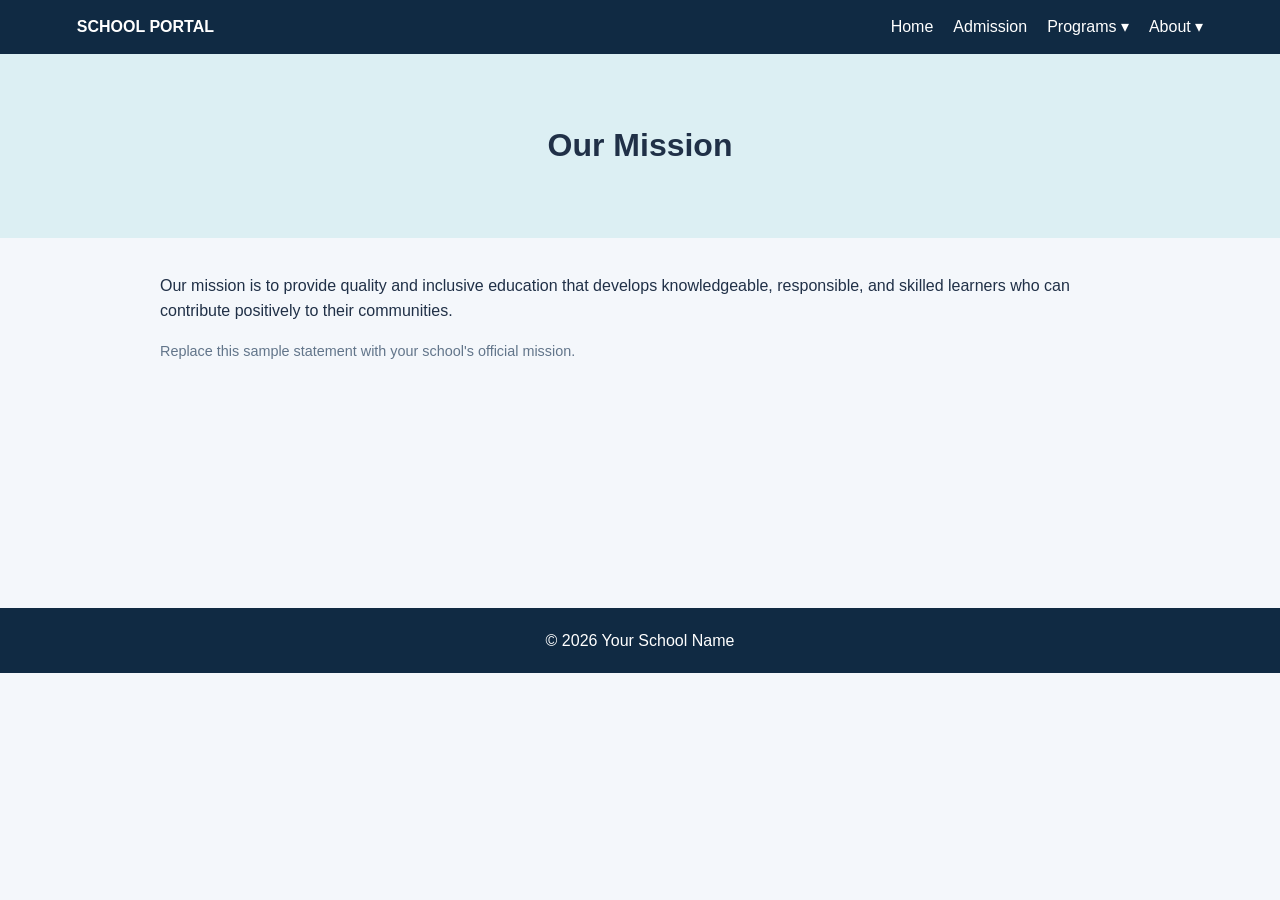
==== about-mission.html @ 91f7b9af "baicode" ====
<!DOCTYPE html>
<html lang="en">
<head>
    <meta charset="UTF-8">
    <meta name="viewport" content="width=device-width, initial-scale=1">
    <title>Mission</title>
    <link rel="stylesheet" href="assets/css/style.css">
    <script defer src="assets/js/script.js"></script>
</head>
<body>
    <nav>
        <a class="brand" href="index.html">SCHOOL PORTAL</a>
        <button class="menu" onclick="toggleMenu()">☰</button>
        <div id="links">
            <a href="index.html">Home</a>
            <a href="admission.html">Admission</a>
            <div class="drop">
                <span>Programs ▾</span>
                <div class="dropdown">
                    <a href="program-college.html">College</a>
                    <a href="program-shs.html">Senior High School</a>
                </div>
            </div>
            <div class="drop">
                <span>About ▾</span>
                <div class="dropdown">
                    <a href="about-mission.html">Mission</a>
                    <a href="about-vision.html">Vision</a>
                </div>
            </div>
        </div>
    </nav>

    <header class="pagehead">
        <h1>Our Mission</h1>
    </header>

    <main>
        <p>Our mission is to provide quality and inclusive education that develops knowledgeable, responsible, and skilled learners who can contribute positively to their communities.</p>
        <p class="note">Replace this sample statement with your school's official mission.</p>
    </main>

    <footer>© 2026 Your School Name</footer>
</body>
</html>
---- assets/css/style.css ----
* {
    box-sizing: border-box;
}

body {
    margin: 0;
    font: 16px Arial, sans-serif;
    color: #203047;
    background: #f4f7fb;
    line-height: 1.6;
}

nav {
    position: sticky;
    top: 0;
    z-index: 2;
    display: flex;
    align-items: center;
    justify-content: space-between;
    gap: 18px;
    padding: 14px 6%;
    color: white;
    background: #102a43;
}

.brand {
    color: white;
    font-weight: bold;
    text-decoration: none;
}

#links {
    display: flex;
    align-items: center;
    gap: 20px;
}

nav a,
nav span {
    color: white;
    text-decoration: none;
}

nav a:hover {
    color: #9ee7e5;
}

.drop {
    position: relative;
    cursor: pointer;
}

.dropdown {
    position: absolute;
    top: 100%;
    left: 0;
    display: none;
    min-width: 170px;
    padding: 10px;
    background: #102a43;
}

.dropdown a {
    display: block;
    padding: 6px;
}

.drop:hover .dropdown,
.drop:focus-within .dropdown {
    display: block;
}

.menu {
    display: none;
}

.hero {
    padding: 75px 20px;
    color: white;
    text-align: center;
    background: linear-gradient(135deg, #176b87, #102a43);
}

.hero h1 {
    margin: 12px 0;
    font-size: clamp(30px, 5vw, 48px);
}

.logo {
    display: inline-block;
    padding: 16px;
    border: 2px solid white;
    border-radius: 50%;
}

.btn {
    display: inline-block;
    padding: 10px 18px;
    border-radius: 7px;
    color: #102a43;
    background: #f9c74f;
    font-weight: bold;
    text-decoration: none;
}

.pagehead {
    padding: 45px 15px;
    background: #dceff3;
    text-align: center;
}

main {
    max-width: 1000px;
    min-height: 300px;
    margin: 35px auto;
    padding: 0 20px;
}

.cards {
    display: grid;
    grid-template-columns: repeat(auto-fit, minmax(210px, 1fr));
    gap: 16px;
    margin: 25px 0;
}

.cards a,
.cards article {
    display: block;
    padding: 22px;
    border-radius: 12px;
    color: #203047;
    background: white;
    box-shadow: 0 4px 14px #102a4310;
    text-decoration: none;
}

.cards a {
    font-weight: bold;
}

.cards small {
    display: block;
    margin-top: 8px;
    font-weight: normal;
}

.note {
    color: #62758a;
    font-size: 0.9rem;
}

footer {
    padding: 20px;
    color: white;
    background: #102a43;
    text-align: center;
}

footer a {
    color: #9ee7e5;
}

@media (max-width: 650px) {
    nav {
        flex-wrap: wrap;
    }

    .menu {
        display: block;
        padding: 6px 10px;
        border: 1px solid white;
        border-radius: 5px;
        color: white;
        background: transparent;
    }

    #links {
        display: none;
        flex-direction: column;
        align-items: flex-start;
        gap: 12px;
        width: 100%;
    }

    #links.show {
        display: flex;
    }

    .dropdown {
        position: static;
    }

    .drop:hover .dropdown {
        display: block;
    }
}
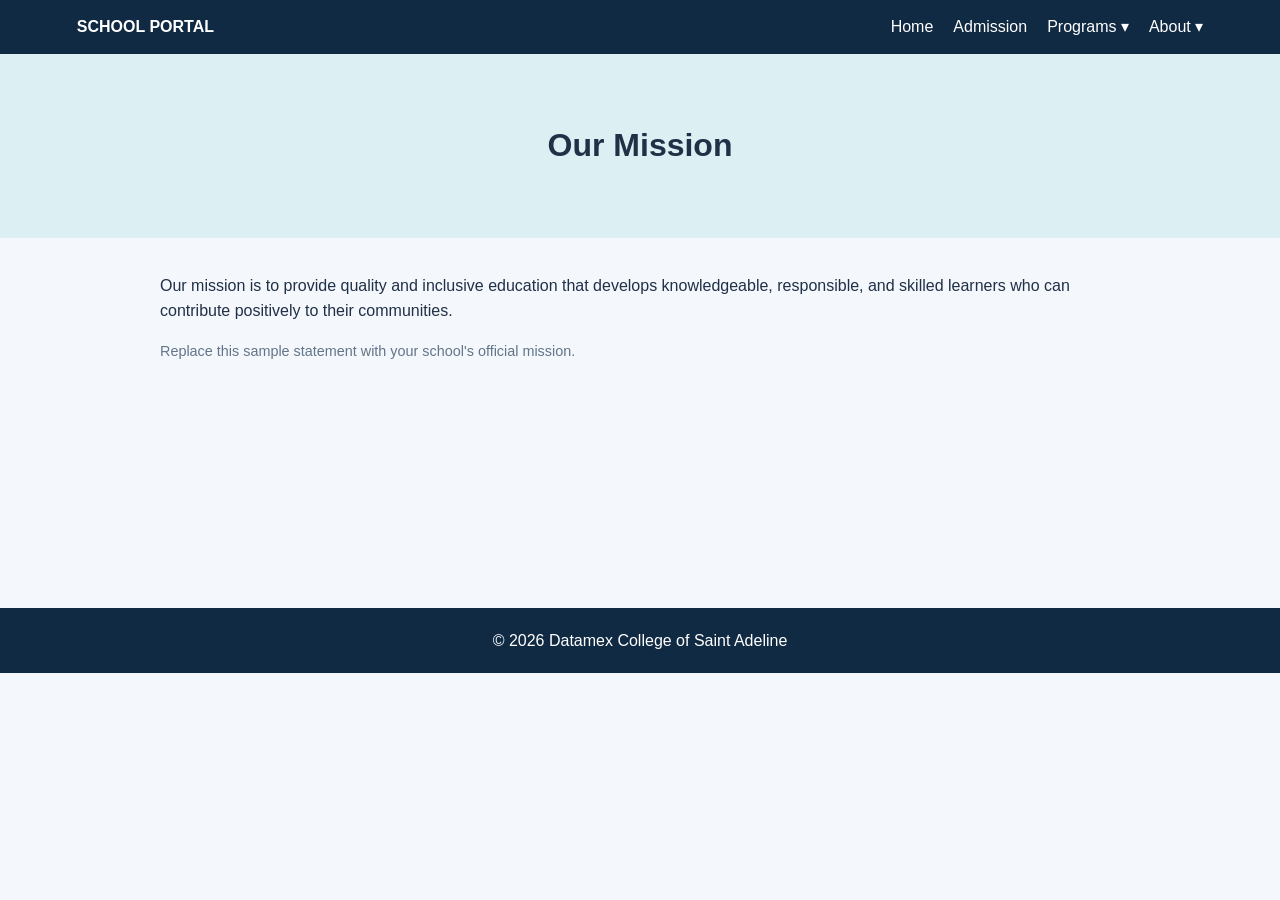
==== commit 5bffed81: "baa" ====
--- a/about-mission.html
+++ b/about-mission.html
@@ -40,6 +40,6 @@
         <p class="note">Replace this sample statement with your school's official mission.</p>
     </main>
 
-    <footer>© 2026 Your School Name</footer>
+    <footer>© 2026 Datamex College of Saint Adeline</footer>
 </body>
 </html>
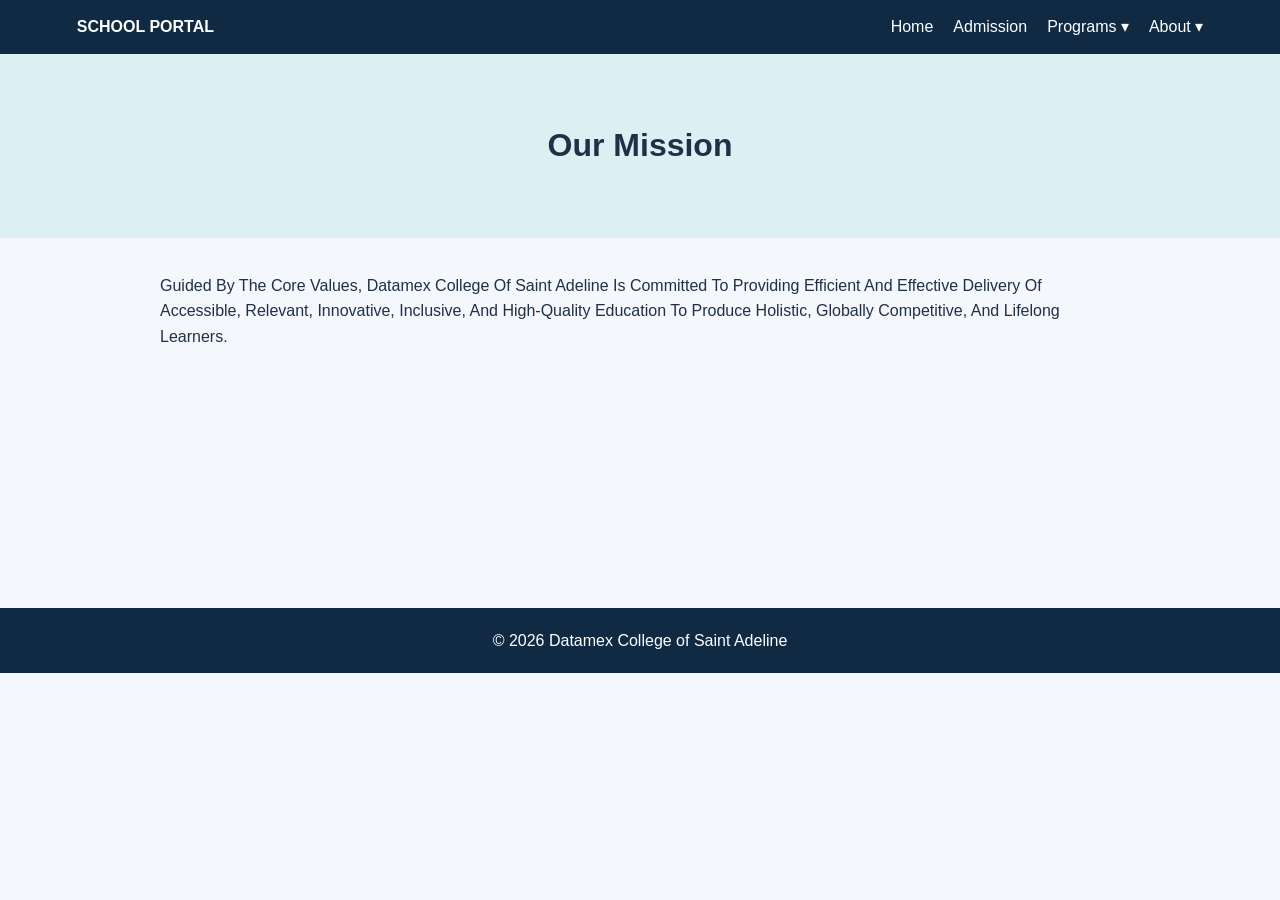
==== commit 66582b8c: "Update mission and vision" ====
--- a/about-mission.html
+++ b/about-mission.html
@@ -36,8 +36,7 @@
     </header>
 
     <main>
-        <p>Our mission is to provide quality and inclusive education that develops knowledgeable, responsible, and skilled learners who can contribute positively to their communities.</p>
-        <p class="note">Replace this sample statement with your school's official mission.</p>
+        <p>Guided By The Core Values, Datamex College Of Saint Adeline Is Committed To Providing Efficient And Effective Delivery Of Accessible, Relevant, Innovative, Inclusive, And High-Quality Education To Produce Holistic, Globally Competitive, And Lifelong Learners.</p>
     </main>
 
     <footer>© 2026 Datamex College of Saint Adeline</footer>
--- a/assets/css/style.css
+++ b/assets/css/style.css
@@ -88,9 +88,13 @@
 
 .logo {
     display: inline-block;
-    padding: 16px;
+    width: 150px;
+    height: 150px;
+    padding: 8px;
     border: 2px solid white;
     border-radius: 50%;
+    background: white;
+    object-fit: contain;
 }
 
 .btn {
